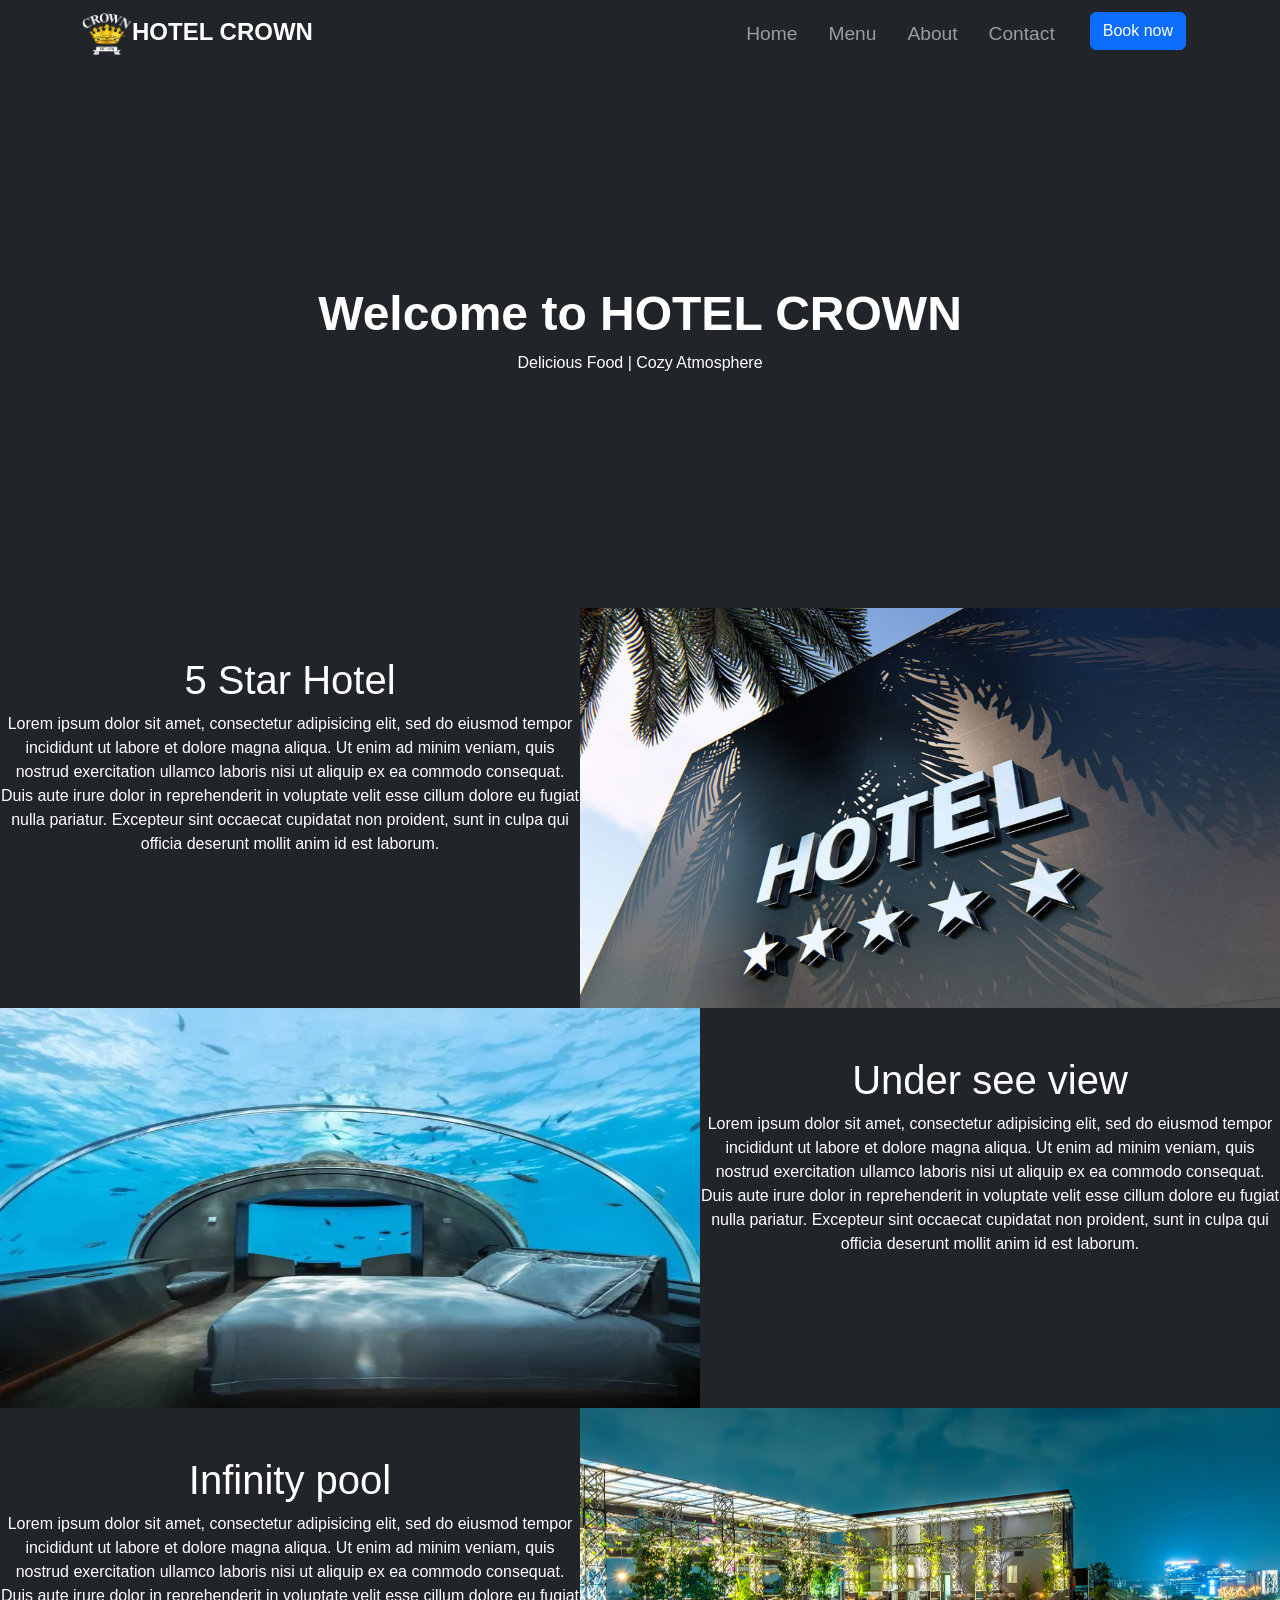
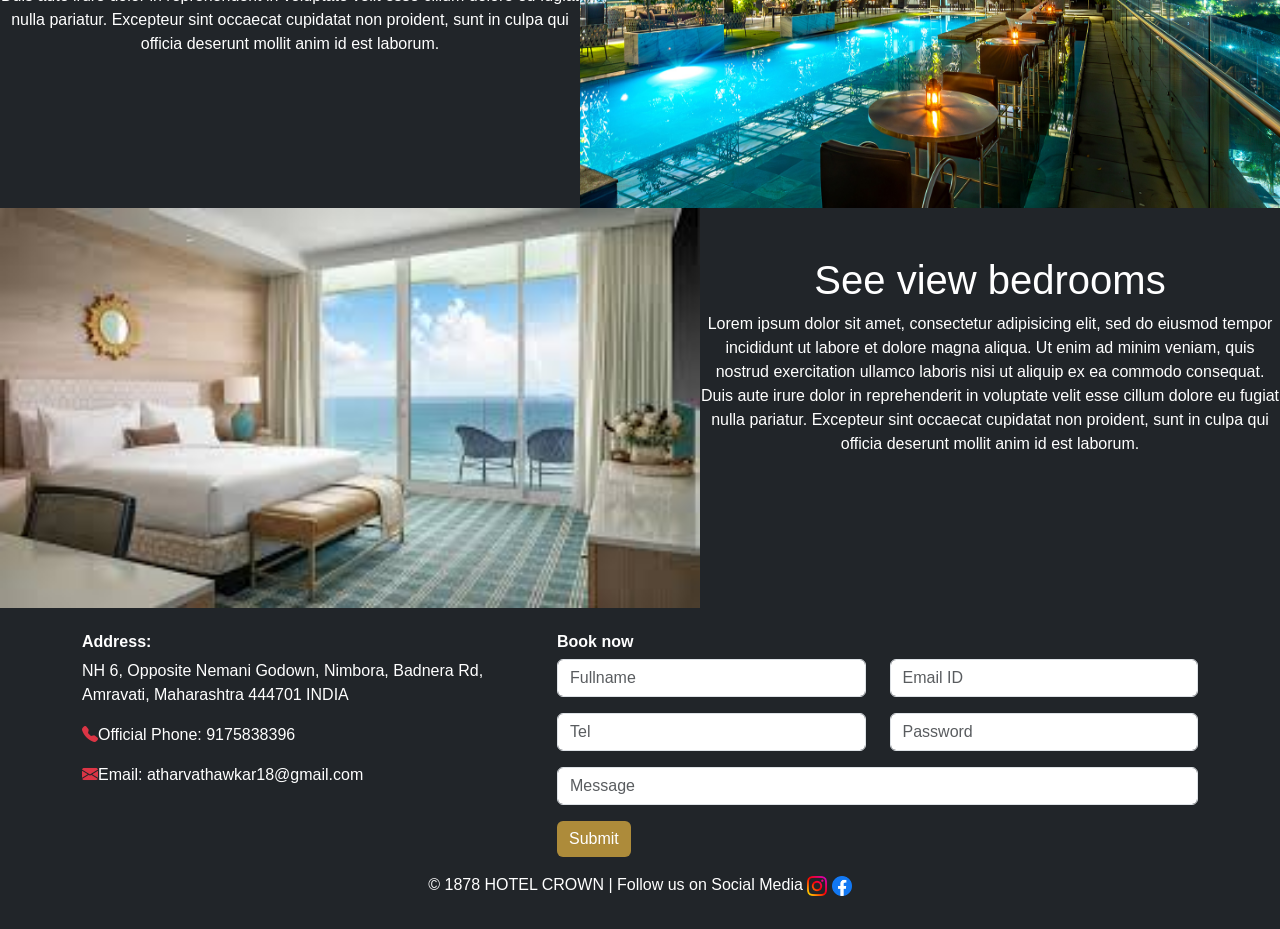
==== Project-2/about.html @ 687e3283 "Add files via upload" ====
<!DOCTYPE html>
<html>
<head>
  <meta charset="utf-8">
  <meta name="viewport" content="width=device-width, initial-scale=1">
  <title></title>
  <link href="https://cdn.jsdelivr.net/npm/bootstrap@5.3.0/dist/css/bootstrap.min.css" rel="stylesheet">
  <link rel="stylesheet" href="https://cdn.jsdelivr.net/npm/bootstrap-icons@1.11.3/font/bootstrap-icons.min.css">
  <link rel="stylesheet" href="style1.css">
</head>
<body>
<div id="Second">
  <nav class="navbar navbar-expand-lg navbar-dark bg-dark">
     <div class="container">
        <a class="navbar-brand" href="#"><img src="images/crown.png" width="50px">HOTEL CROWN</a>
        <button class="navbar-toggler" type="button" data-bs-toggle="collapse" data-bs-target="#navbarNav">
            <span class="navbar-toggler-icon"></span>
        </button>
        <div class="collapse navbar-collapse" id="navbarNav">
            <ul class="navbar-nav ms-auto">
                <li class="nav-item"><a class="nav-link" href="index.html">Home</a></li>
                <li class="nav-item"><a class="nav-link" href="menu.html">Menu</a></li>
                <li class="nav-item"><a class="nav-link" href="about.html">About</a></li>
                <li class="nav-item"><a class="nav-link" href="#ff">Contact</a></li>
                <div class="container text-center">
                    <button type="button" class="btn btn-primary" data-bs-toggle="modal" data-bs-target="#formModal">Book now
                    </button></div>
            </ul>
        </div>
    </div>
</nav>

    <!-- Hero Section -->
    <header id="hero" class="bg-dark text-white text-center py-5">
        <div class="container">
            <h1>Welcome to HOTEL CROWN</h1>
            <p>Delicious Food | Cozy Atmosphere</p>
        </div>
    </header>

<div class="jumbotron">
  <div class="d-flex justify-content-between">
      <div class="text-center mt-5">
        <h1>5 Star Hotel</h1>
        <p>Lorem ipsum dolor sit amet, consectetur adipisicing elit, sed do eiusmod
        tempor incididunt ut labore et dolore magna aliqua. Ut enim ad minim veniam,
        quis nostrud exercitation ullamco laboris nisi ut aliquip ex ea commodo
        consequat. Duis aute irure dolor in reprehenderit in voluptate velit esse
        cillum dolore eu fugiat nulla pariatur. Excepteur sint occaecat cupidatat non
        proident, sunt in culpa qui officia deserunt mollit anim id est laborum.</p>
      </div>
      <div>
        <img src="images/5star.jpg" id="im3">
      </div>
  </div>
</div>

<div class="jumbotron">
  <div class="d-flex justify-content-between">
      <div>
        <img src="images/under.jpg" id="im3">
      </div>
      <div class="text-center mt-5">
        <h1>Under see view</h1>
        <p>Lorem ipsum dolor sit amet, consectetur adipisicing elit, sed do eiusmod
        tempor incididunt ut labore et dolore magna aliqua. Ut enim ad minim veniam,
        quis nostrud exercitation ullamco laboris nisi ut aliquip ex ea commodo
        consequat. Duis aute irure dolor in reprehenderit in voluptate velit esse
        cillum dolore eu fugiat nulla pariatur. Excepteur sint occaecat cupidatat non
        proident, sunt in culpa qui officia deserunt mollit anim id est laborum.</p>
      </div>
  </div>
</div>

<div class="jumbotron">
  <div class="d-flex justify-content-between">
      <div class="text-center mt-5">
        <h1>Infinity pool</h1>
        <p>Lorem ipsum dolor sit amet, consectetur adipisicing elit, sed do eiusmod
        tempor incididunt ut labore et dolore magna aliqua. Ut enim ad minim veniam,
        quis nostrud exercitation ullamco laboris nisi ut aliquip ex ea commodo
        consequat. Duis aute irure dolor in reprehenderit in voluptate velit esse
        cillum dolore eu fugiat nulla pariatur. Excepteur sint occaecat cupidatat non
        proident, sunt in culpa qui officia deserunt mollit anim id est laborum.</p>
      </div>
      <div>
        <img src="images/pool.jpg" id="im3">
      </div>
  </div>
</div>

<div class="jumbotron">
  <div class="d-flex justify-content-between">
      <div>
        <img src="images/see.jpg" id="im3">
      </div>
      <div class="text-center mt-5">
        <h1>See view bedrooms</h1>
        <p>Lorem ipsum dolor sit amet, consectetur adipisicing elit, sed do eiusmod
        tempor incididunt ut labore et dolore magna aliqua. Ut enim ad minim veniam,
        quis nostrud exercitation ullamco laboris nisi ut aliquip ex ea commodo
        consequat. Duis aute irure dolor in reprehenderit in voluptate velit esse
        cillum dolore eu fugiat nulla pariatur. Excepteur sint occaecat cupidatat non
        proident, sunt in culpa qui officia deserunt mollit anim id est laborum.</p>
      </div>
  </div>
</div>

<!-- Contact Section -->
<div id="ff">
<div class="container contact-container">
    <div class="row mt-4">
        <!-- Left Section (Contact Info) -->
        <div class="col-md-5">
            <div class="info-section">
                <h6><strong>Address:</strong></h6>
                <p>NH 6, Opposite Nemani Godown, Nimbora, Badnera Rd, Amravati, Maharashtra 444701 INDIA</p>
                <p><i class="bi bi-telephone-fill text-danger"></i>Official Phone: 9175838396</p>
                <p><i class="bi bi-envelope-fill text-danger"></i>Email: atharvathawkar18@gmail.com</p>
            </div>
        </div>

        <!-- Right Section (Enquiry Form) -->
        <div class="col-md-7">
            <div class="enquiry-form">
                <h6><strong>Book now</strong></h6>
                <form>
                    <div class="row">
                        <div class="col-md-6 mb-3">
                            <input type="text" class="form-control" placeholder="Fullname">
                        </div>
                        <div class="col-md-6 mb-3">
                            <input type="email" class="form-control" placeholder="Email ID">
                        </div>
                    </div>
                    <div class="row">
                        <div class="col-md-6 mb-3">
                            <input type="tel" class="form-control" placeholder="Tel">
                        </div>
                        <div class="col-md-6 mb-3">
                            <input type="password" class="form-control" placeholder="Password">
                        </div>
                    </div>
                    <div class="mb-3">
                        <input type="tel" class="form-control" placeholder="Message">
                    </div>
                    <button type="submit" class="btn btn-submit">Submit</button>
                </form>
            </div>
        </div>
    </div>
</div>
</div>
</div>

<div class="modal fade" id="formModal" tabindex="-1" aria-labelledby="formModalLabel" aria-hidden="true">
    <div class="modal-dialog">
        <div class="modal-content">
            <div class="modal-header">
                <h5 class="modal-title" id="formModalLabel">Fill the Form</h5>
                <button type="button" class="btn-close" data-bs-dismiss="modal" aria-label="Close"></button>
            </div>
            <div class="modal-body">
                <form action="submit.php" method="POST">
                    <div class="mb-3">
                        <label for="name" class="form-label">Name</label>
                        <input type="text" class="form-control" id="name" name="name" placeholder="Enter your name" required>
                    </div>
                    <div class="mb-3">
                        <label for="email" class="form-label">Email</label>
                        <input type="email" class="form-control" id="email" name="email" placeholder="Enter your email" required>
                    </div>
                    <button type="submit" class="btn btn-success w-100">Submit</button>
                </form>
            </div>
        </div>
    </div>
</div>

<footer class="bg-dark text-white text-center py-3">
        <p>&copy; 1878 HOTEL CROWN | Follow us on Social Media
          <a href="https://www.instagram.com/its_atharvathawkar/?hl=en" class="text-white"><img src="images/insta.jpg" width="20px"></a>
          <a href="#" class="text-white"><img src="images/fb.jpg" width="20px"></a>
        </p>
    </footer>
<script src="https://cdn.jsdelivr.net/npm/bootstrap@5.3.0/dist/js/bootstrap.bundle.min.js"></script>
</body>
</html>
---- Project-2/style1.css ----
body {
    font-family: Arial, sans-serif;
}

.navbar-brand {
    font-size: 1.5rem;
    font-weight: bold;
}

.navbar-nav .nav-link {
    font-size: 1.2rem;
    margin-right: 15px;
}

#hero {
    background: url('images/hero-bg.jpg') no-repeat center center/cover;
    height: 60vh;
    display: flex;
    align-items: center;
    justify-content: center;
    text-align: center;
}

#hero h1 {
    font-size: 3rem;
    font-weight: bold;
}

#menu {
    background-color: #f8f9fa;
    padding: 50px 0;
}

.card img {
    height: 200px;
    object-fit: cover;
}

.card-body {
    text-align: center;
}

footer {
    background: #222;
    color: white;
    padding: 20px 0;
}

#im1 {
	width: 30px;
	height: 30px;
	cursor: pointer;
}

#im2 {
	width: 40px;
	height: 40px;
	cursor: pointer;
}

.btn-submit {
    background-color: #AD8B3A;
    color: white;
    border: none;
}

.jumbotron {
    background-color: #212529;
    color: white;
}

#im3 {
    width: 700px;
    height: 400px;
}

#Second {
    color: white;
    background-color: #212529;
}

#menu {
    background-color: #212529;
}

#mn {
    color: white;
}

#dd {
    color: white;
    background-color: #212529;
}

#First {
    background-color: #212529;
}

html {
    scroll-behavior: smooth;
}

.section {
    height: 100vh;
    display: flex;
    align-items: center;
    justify-content: center;
    font-size: 2rem;
}

#center {
    text-align: center;
}

#im4 {
    text-align: center;
    width: 1500px;
}

#h {
    text-align: center;
    height: 200px;
    font-weight: bold;
    font-size: 70px;
}
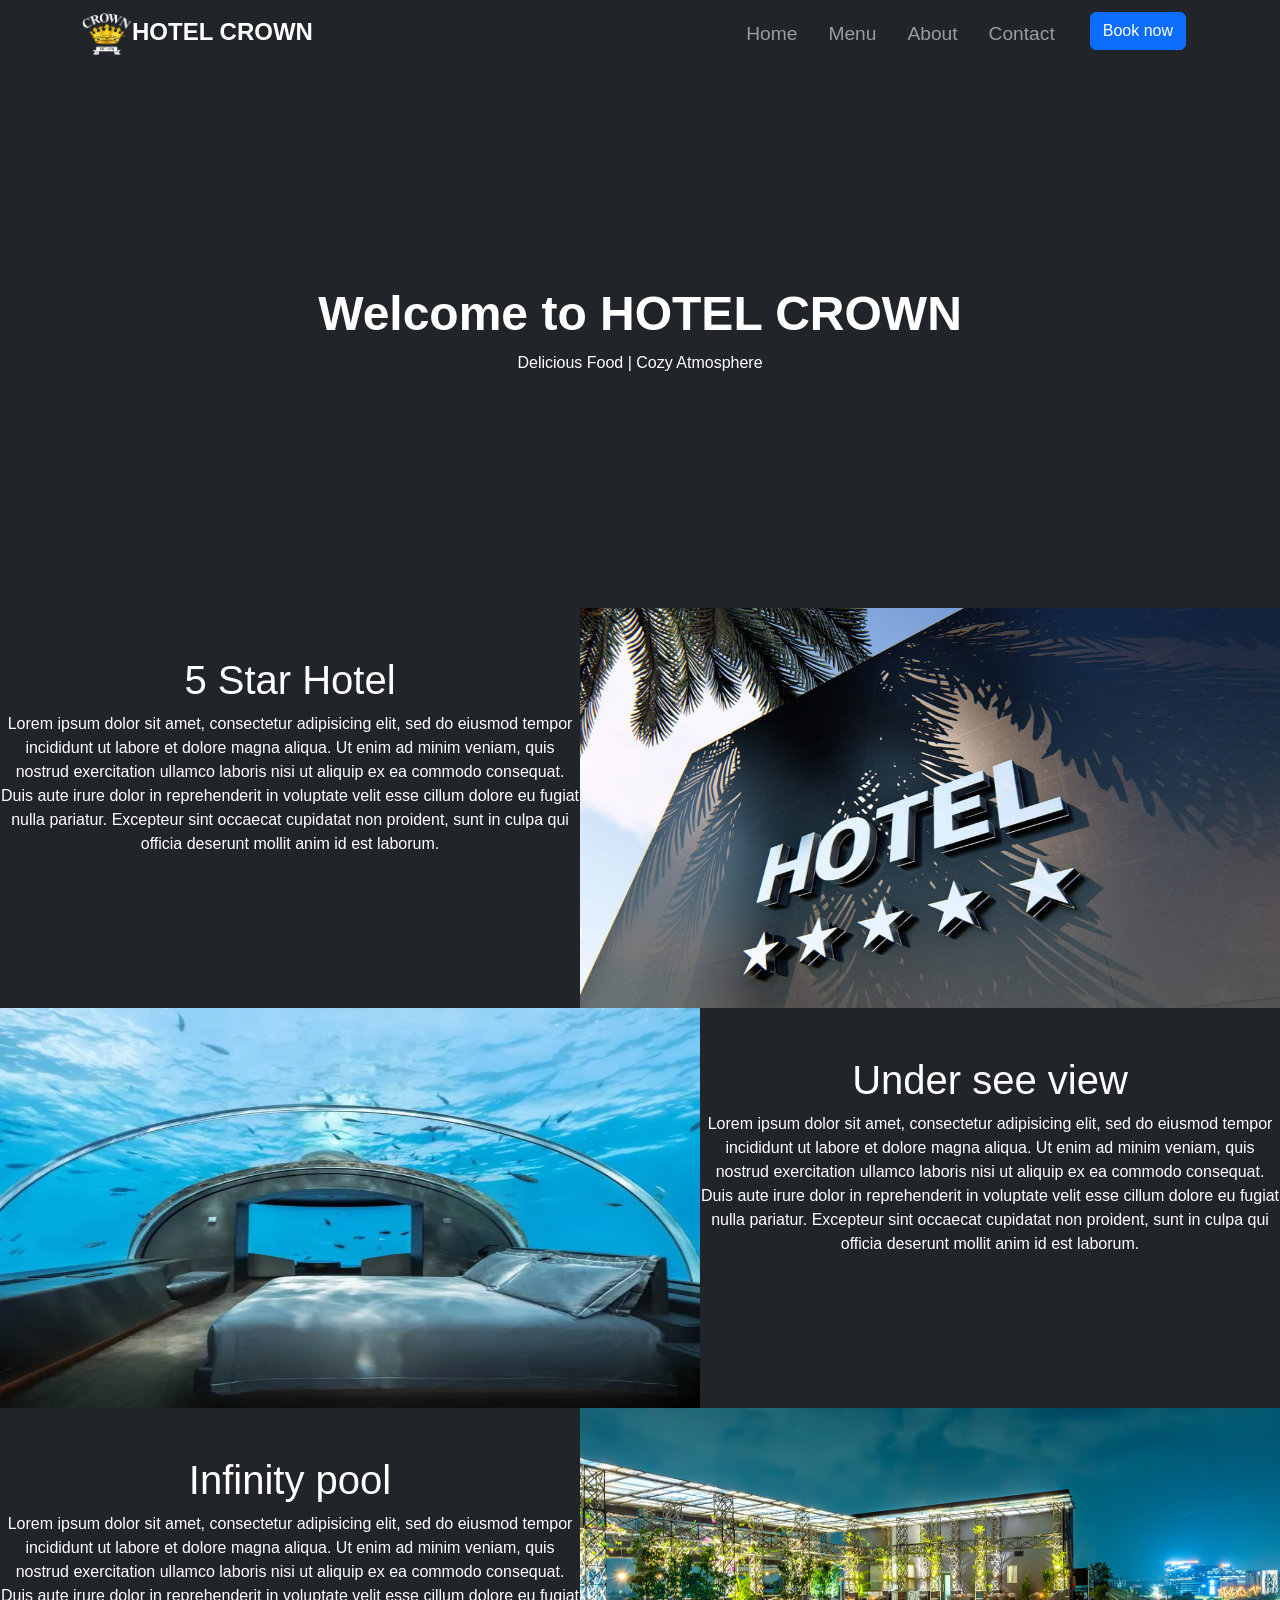
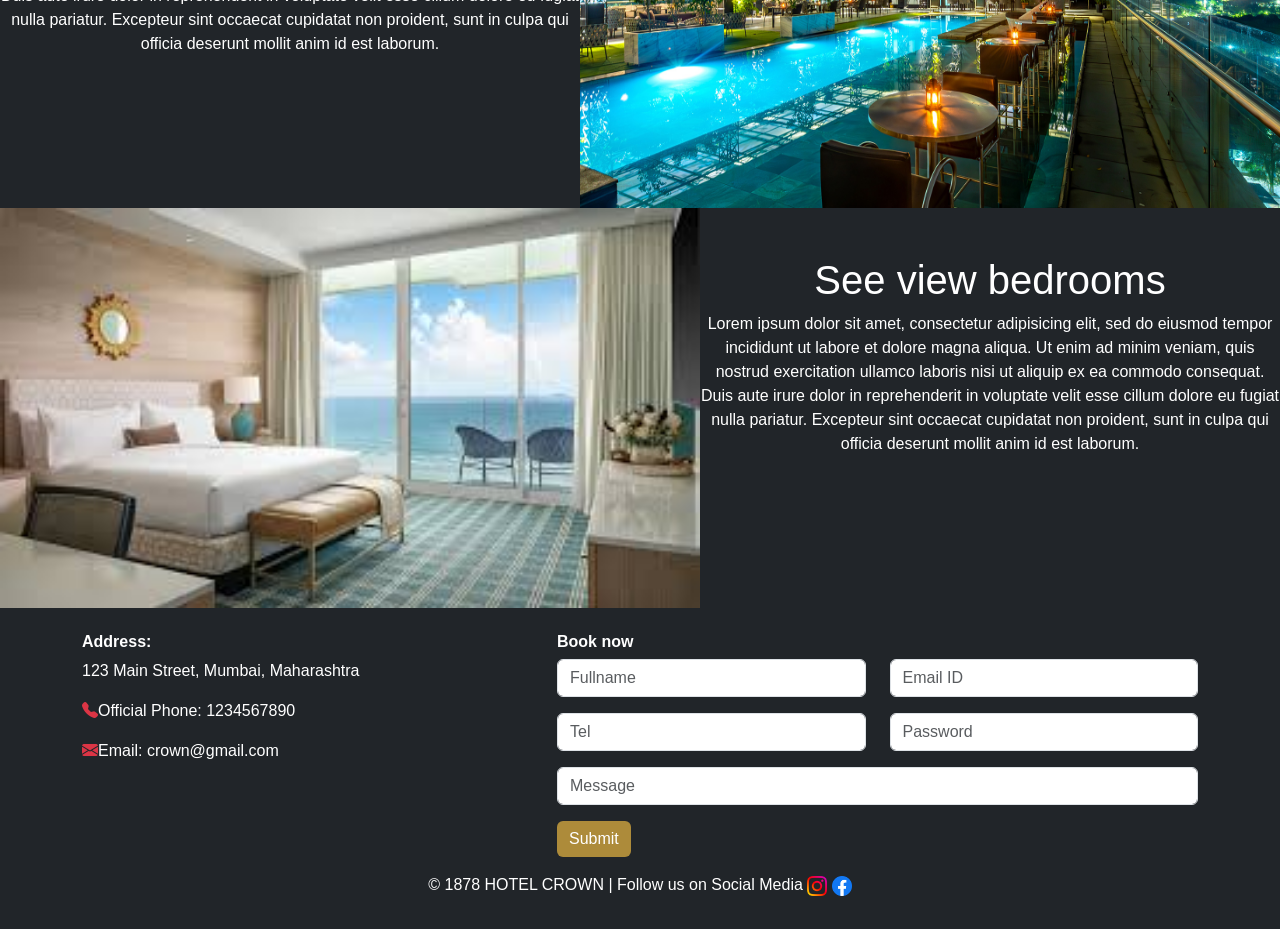
==== commit a74fa3ac: "Update contact details and fix HTML structure Updated contact information and fixed HTML structure." ====
--- a/Project-2/about.html
+++ b/Project-2/about.html
@@ -114,9 +114,9 @@
         <div class="col-md-5">
             <div class="info-section">
                 <h6><strong>Address:</strong></h6>
-                <p>NH 6, Opposite Nemani Godown, Nimbora, Badnera Rd, Amravati, Maharashtra 444701 INDIA</p>
-                <p><i class="bi bi-telephone-fill text-danger"></i>Official Phone: 9175838396</p>
-                <p><i class="bi bi-envelope-fill text-danger"></i>Email: atharvathawkar18@gmail.com</p>
+                <p>123 Main Street, Mumbai, Maharashtra</p>
+                <p><i class="bi bi-telephone-fill text-danger"></i>Official Phone: 1234567890</p>
+                <p><i class="bi bi-envelope-fill text-danger"></i>Email: crown@gmail.com</p>
             </div>
         </div>
 
@@ -185,4 +185,4 @@
     </footer>
 <script src="https://cdn.jsdelivr.net/npm/bootstrap@5.3.0/dist/js/bootstrap.bundle.min.js"></script>
 </body>
-</html>+</html>
